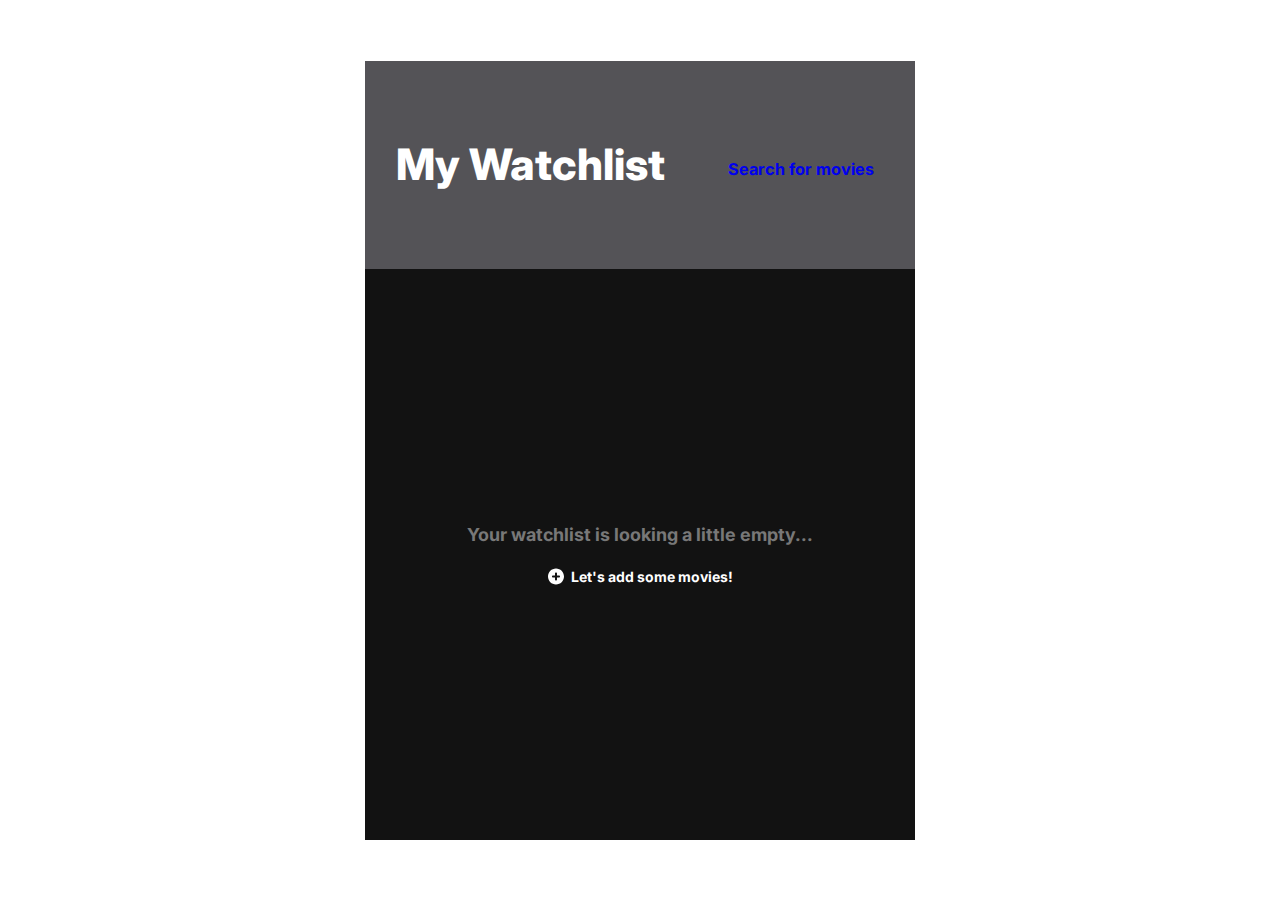
==== watchlist.html @ c90a227f "Initial commit" ====
<!DOCTYPE html>
<html lang="en">
  <head>
    <meta charset="UTF-8" />
    <meta name="viewport" content="width=device-width, initial-scale=1.0" />
    <link rel="preconnect" href="https://fonts.googleapis.com" />
    <link rel="preconnect" href="https://fonts.gstatic.com" crossorigin />
    <link
      href="https://fonts.googleapis.com/css2?family=Inter:wght@400;500;700;800&display=swap"
      rel="stylesheet"
    />
    <link rel="stylesheet" href="styles.css" />
    <title>Movie Watchlist</title>
  </head>
  <body>
    <div class="container">
      <header>
        <h1>My Watchlist</h1>
        <a href="index.html"><h3>Search for movies</h3></a>
      </header>
      <main>
        <a href="index.html">
          <div class="add-movies">
            <p>Your watchlist is looking a little empty...</p>
            <div>
              <img src="icons/Icon-add.svg" alt="add-icon" />
              <p>Let's add some movies!</p>
            </div>
          </div>
        </a>
      </main>
    </div>
  </body>
</html>
---- styles.css ----
/* remove default values*/

*,
*::before,
*::after {
  box-sizing: border-box;
}

body,
h1,
h2,
h3,
h4,
p,
figure,
blockquote,
dl,
dd {
  margin: 0;
}

ul[role='list'],
ol[role='list'] {
  list-style: none;
}

body {
  min-height: 100vh;
  text-rendering: optimizeSpeed;
  line-height: 1.5;
}

img,
picture {
  max-width: 100%;
  display: block;
}

input,
button,
textarea,
select {
  font: inherit;
}

/* ------------- */

body {
  font-family: 'Inter', sans-serif;
  font-size: 0.875rem;
  font-weight: 500;
  margin: 0;
  display: grid;
  place-items: center;
  min-height: 100vh;
}

img {
  max-width: 100%;
  display: block;
}

h1 {
  font-size: 2.7rem;
  font-weight: 800;
  margin: 0;
}

h3 {
  font-weight: 700;
  margin: 10px 10px 0 0;
}

div.start-search > p {
  font-size: 18px;
  font-weight: 700;
  margin-top: 5px;
}

a {
  text-decoration: none;
}

a:visited {
  color: #fff;
}

a:hover,
a:focus {
  color: #f7d063;
  cursor: pointer;
}

.container {
  position: relative;
  max-width: 550px;
  width: 100%;
  margin: 0 auto;
}

header {
  height: 208px;
  color: white;
  background-image: url(img/movie-posters.jpg);
  background-color: #545357;
  background-size: cover;
  background-position: 0px -160px;
  background-blend-mode: multiply;
  display: flex;
  align-items: center;
  justify-content: space-around;
}

main {
  background-color: #121212;
  min-height: 571px;
  height: 100%;
  display: grid;
  place-items: center;
  color: #2e2e2f;
}

.searchbox {
  position: absolute;
  top: 190px;
  left: 40px;
  max-width: 462px;
  width: 90%;
  display: flex;
  background-color: #2e2e2f;
  border-radius: 6px;
  box-shadow: 0px 1px 2px 0px rgba(0, 0, 0, 0.05);
}

input[type='text'] {
  width: 75%;
  padding: 0.75em 0.75em 0.75em 3em;
  background: url(icons/Icon-search.svg);
  background-repeat: no-repeat;
  background-position: 12px;
  color: #a5a5a5;
  border: none;
  border-radius: 6px 0 0 6px;
}

input[type='text']::placeholder {
  color: #a5a5a5;
  font-weight: 500;
}

button.search-btn {
  width: 25%;
  background-color: #4b4b4b;
  color: #fff;
  margin-left: 0.2em;
  border: none;
  border-radius: 0 6px 6px 0;
  cursor: pointer;
}

button.search-btn:hover {
  color: #f7d063;
}

div.start-search {
  display: flex;
  flex-direction: column;
  align-items: center;
  justify-content: center;
  font-size: 1.125rem;
  font-weight: 700;
  color: #787878;
}

@media (max-width: 440px) {
  h1 {
    margin: 0 0.25em;
    font-size: 2.2rem;
  }

  h3 {
    font-size: 0.75rem;
  }

  .container {
    height: 100vh;
  }

  main {
    height: calc(100vh - 208px);
  }
}

/* Movie's grid */

.movie-grid {
  width: 85%;
  display: grid;
  grid-template-columns: repeat(4, 1fr);
  grid-template-rows: 1fr 0.75fr 2fr;
  column-gap: 1.5em;
  color: #fff;
}

.movie-poster {
  width: 100px;
  grid-row: 1/4;
}

.movie-title {
  font-size: 1.125rem;
  font-weight: 400;
}

.main-info {
  display: flex;
  align-items: center;
  justify-content: flex-start;
  gap: 0.25em;
  grid-column: 2/5;
}

.secondary-info,
.movie-plot {
  display: flex;
  gap: 2em;
  align-items: flex-start;
  grid-column: 2/5;
}

.secondary-info {
  font-size: 12px;
  font-weight: 400;
}

.icon-star {
  width: 4%;
  margin: 0 -0.1em 0 0.25em;
}

.movie-rating {
  font-size: 0.75rem;
  font-weight: 400;
  margin-top: 0.1em;
}

div.add-to-watchlist {
  display: flex;
  justify-content: space-between;
  align-items: center;
  gap: 0.5em;
  cursor: pointer;
}

.movie-plot {
  align-items: flex-start;
  font-weight: 400;
  color: #a5a5a5;
}

hr {
  width: 80%;
  border: 1px solid #2c2c2c;
  margin: 1.5em 0;
}

/* watchlist */

div.add-movies {
  display: flex;
  flex-direction: column;
  align-items: center;
  gap: 1em;
}

div.add-movies:nth-child(1) {
  color: #787878;
  font-size: 1.125rem;
  font-weight: 700;
}

div.add-movies > div {
  display: flex;
  gap: 0.5em;
  color: #fff;
  font-size: 0.875rem;
  font-weight: 700;
}
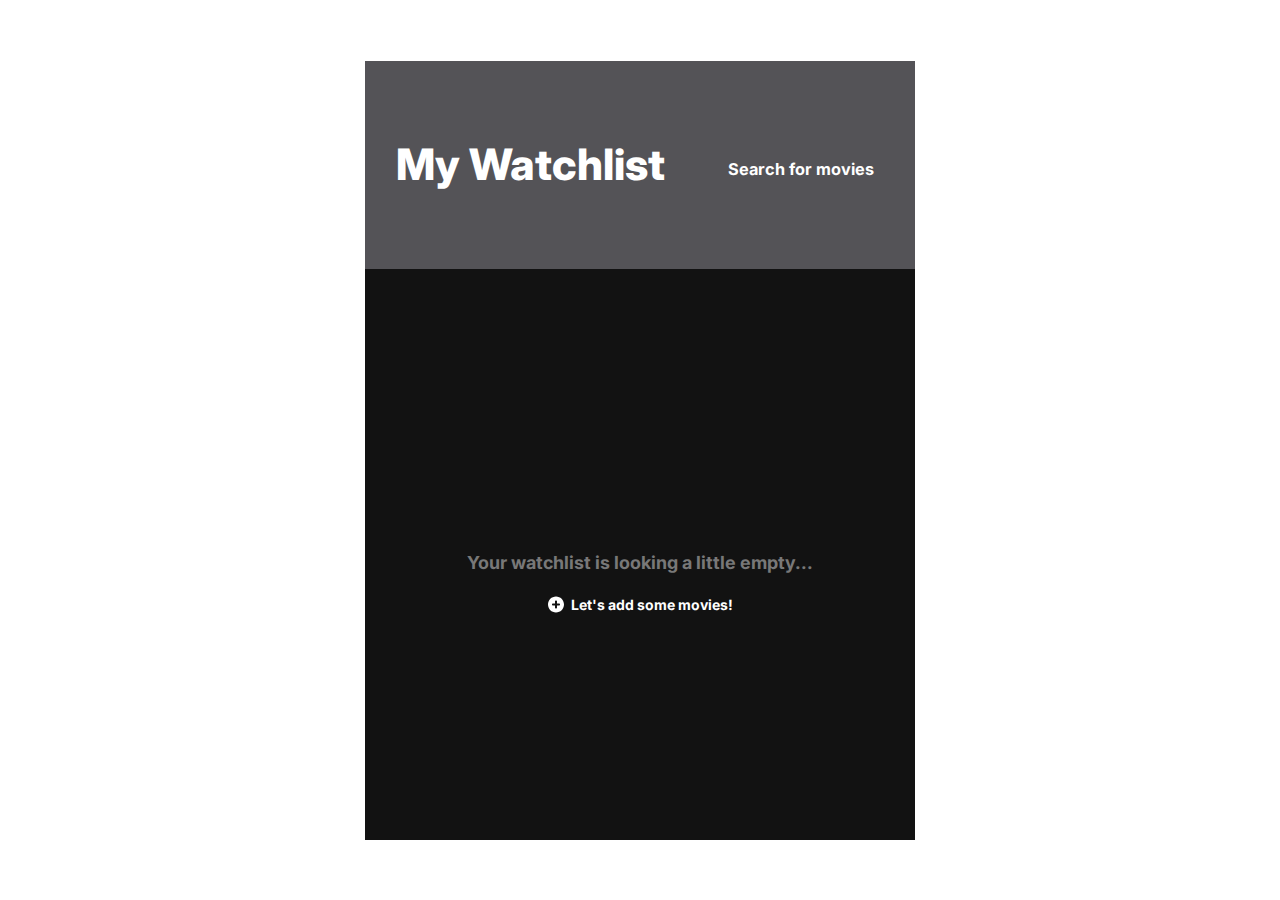
==== commit e591c337: "movies watchlist functionality" ====
--- a/watchlist.html
+++ b/watchlist.html
@@ -18,9 +18,9 @@
         <h1>My Watchlist</h1>
         <a href="index.html"><h3>Search for movies</h3></a>
       </header>
-      <main>
+      <main class="added-movies">
         <a href="index.html">
-          <div class="add-movies">
+          <div class="watchlist">
             <p>Your watchlist is looking a little empty...</p>
             <div>
               <img src="icons/Icon-add.svg" alt="add-icon" />
@@ -31,4 +31,5 @@
       </main>
     </div>
   </body>
+  <script src="watchlist.js" type="module"></script>
 </html>
--- a/styles.css
+++ b/styles.css
@@ -81,7 +81,8 @@
   text-decoration: none;
 }
 
-a:visited {
+a:visited,
+a:link {
   color: #fff;
 }
 
@@ -123,8 +124,7 @@
 .searchbox {
   position: absolute;
   top: 190px;
-  left: 40px;
-  max-width: 462px;
+  left: 5%;
   width: 90%;
   display: flex;
   background-color: #2e2e2f;
@@ -170,25 +170,7 @@
   font-size: 1.125rem;
   font-weight: 700;
   color: #787878;
-}
-
-@media (max-width: 440px) {
-  h1 {
-    margin: 0 0.25em;
-    font-size: 2.2rem;
-  }
-
-  h3 {
-    font-size: 0.75rem;
-  }
-
-  .container {
-    height: 100vh;
-  }
-
-  main {
-    height: calc(100vh - 208px);
-  }
+  padding-bottom: 20%;
 }
 
 /* Movie's grid */
@@ -196,14 +178,14 @@
 .movie-grid {
   width: 85%;
   display: grid;
-  grid-template-columns: repeat(4, 1fr);
-  grid-template-rows: 1fr 0.75fr 2fr;
-  column-gap: 1.5em;
+  grid-template-columns: 1.25fr 1fr 1fr 1fr;
+  column-gap: 0.5em;
+  row-gap: 0.5em;
   color: #fff;
 }
 
 .movie-poster {
-  width: 100px;
+  width: 100%;
   grid-row: 1/4;
 }
 
@@ -214,7 +196,7 @@
 
 .main-info {
   display: flex;
-  align-items: center;
+  align-items: first baseline;
   justify-content: flex-start;
   gap: 0.25em;
   grid-column: 2/5;
@@ -223,7 +205,7 @@
 .secondary-info,
 .movie-plot {
   display: flex;
-  gap: 2em;
+  gap: 1em;
   align-items: flex-start;
   grid-column: 2/5;
 }
@@ -244,7 +226,7 @@
   margin-top: 0.1em;
 }
 
-div.add-to-watchlist {
+span.add-remove-btn {
   display: flex;
   justify-content: space-between;
   align-items: center;
@@ -266,23 +248,59 @@
 
 /* watchlist */
 
-div.add-movies {
+div.watchlist {
   display: flex;
   flex-direction: column;
   align-items: center;
   gap: 1em;
 }
 
-div.add-movies:nth-child(1) {
+div.watchlist:nth-child(1) {
   color: #787878;
   font-size: 1.125rem;
   font-weight: 700;
 }
 
-div.add-movies > div {
+div.watchlist > div {
   display: flex;
   gap: 0.5em;
   color: #fff;
   font-size: 0.875rem;
   font-weight: 700;
 }
+
+/* styles for small screens */
+
+@media (max-width: 440px) {
+  body {
+    font-size: 1rem;
+  }
+
+  h1 {
+    margin: 0 0.25em;
+    font-size: 2.2rem;
+  }
+
+  h3 {
+    font-size: 0.75rem;
+  }
+
+  main {
+    min-height: calc(100vh - 208px);
+  }
+
+  .searchbox {
+    left: 5vw;
+  }
+
+  .movie-title {
+    font-size: 1rem;
+  }
+
+  .secondary-info {
+    font-size: 0.687rem;
+  }
+  .movie-plot {
+    font-size: 0.75rem;
+  }
+}
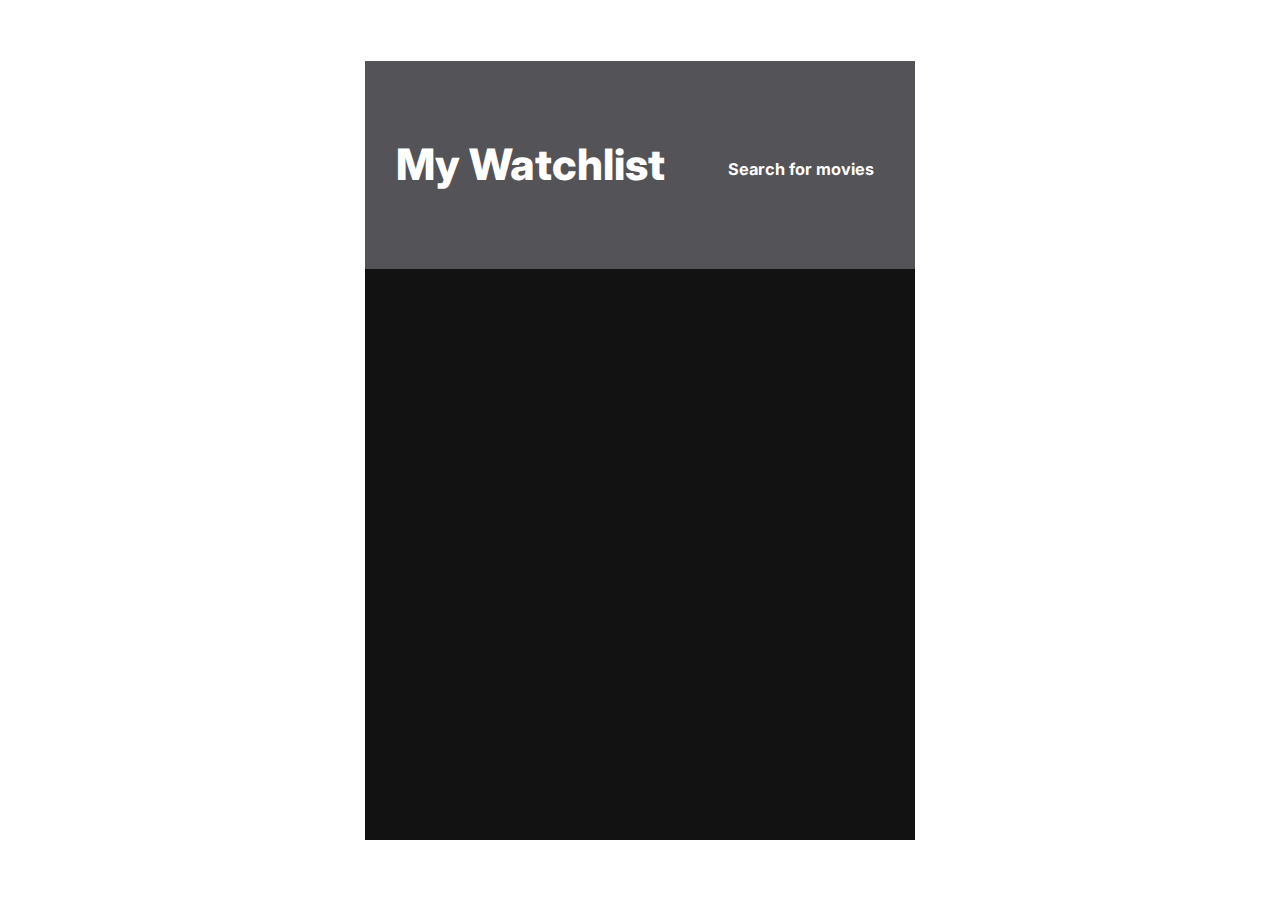
==== commit 57771275: "check wacthlist" ====
--- a/watchlist.html
+++ b/watchlist.html
@@ -18,7 +18,7 @@
         <h1>My Watchlist</h1>
         <a href="index.html"><h3>Search for movies</h3></a>
       </header>
-      <main class="added-movies">
+      <main class="watchlist-div">
         <a href="index.html">
           <div class="watchlist">
             <p>Your watchlist is looking a little empty...</p>
--- a/styles.css
+++ b/styles.css
@@ -232,6 +232,11 @@
   align-items: center;
   gap: 0.5em;
   cursor: pointer;
+  touch-action: manipulation;
+}
+
+.icon-btn {
+  width: 1.2em;
 }
 
 .movie-plot {
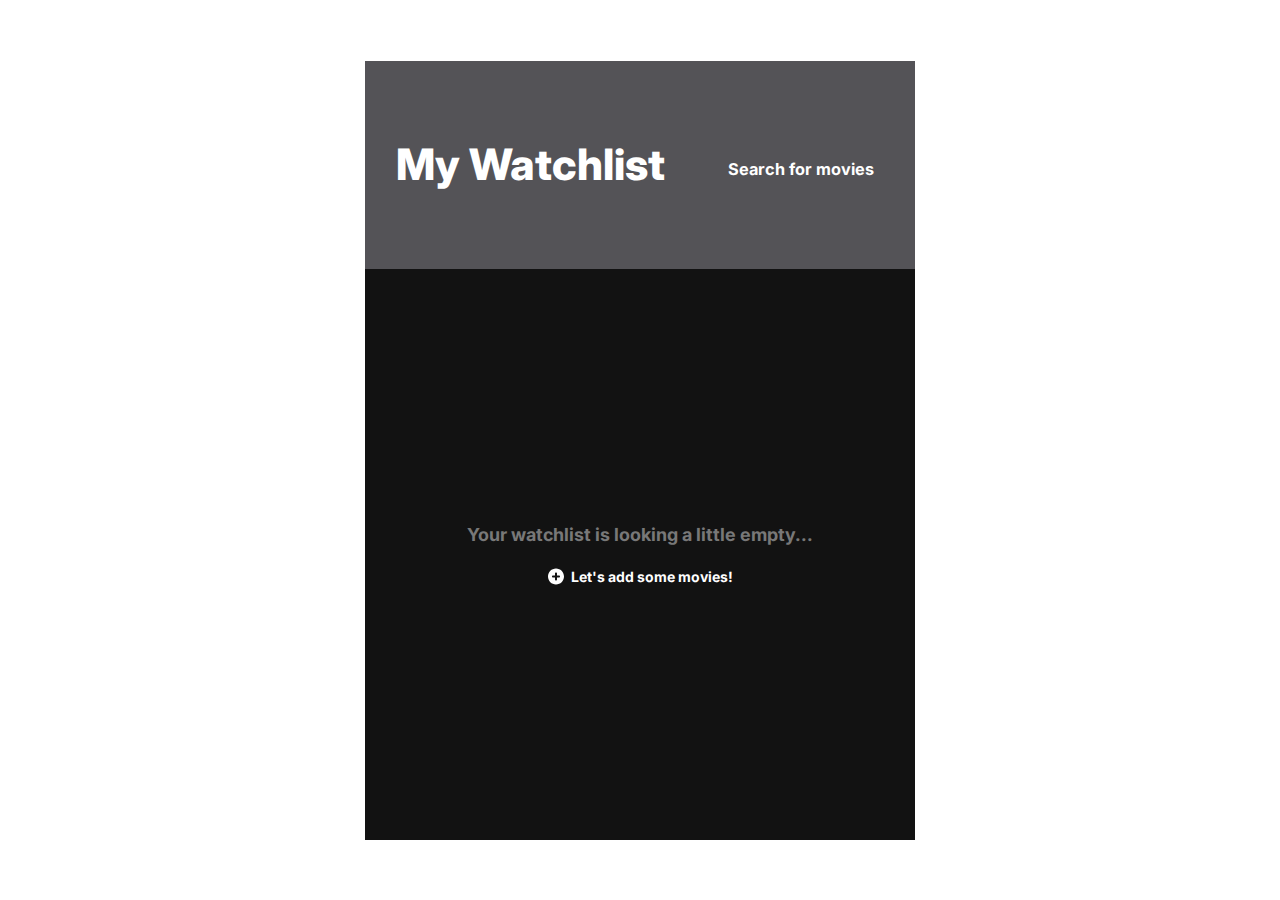
==== commit 30502da7: "Fixing rendering watchlist bug" ====
--- a/watchlist.html
+++ b/watchlist.html
@@ -18,17 +18,7 @@
         <h1>My Watchlist</h1>
         <a href="index.html"><h3>Search for movies</h3></a>
       </header>
-      <main class="watchlist-div">
-        <a href="index.html">
-          <div class="watchlist">
-            <p>Your watchlist is looking a little empty...</p>
-            <div>
-              <img src="icons/Icon-add.svg" alt="add-icon" />
-              <p>Let's add some movies!</p>
-            </div>
-          </div>
-        </a>
-      </main>
+      <main class="watchlist-div"></main>
     </div>
   </body>
   <script src="watchlist.js" type="module"></script>
